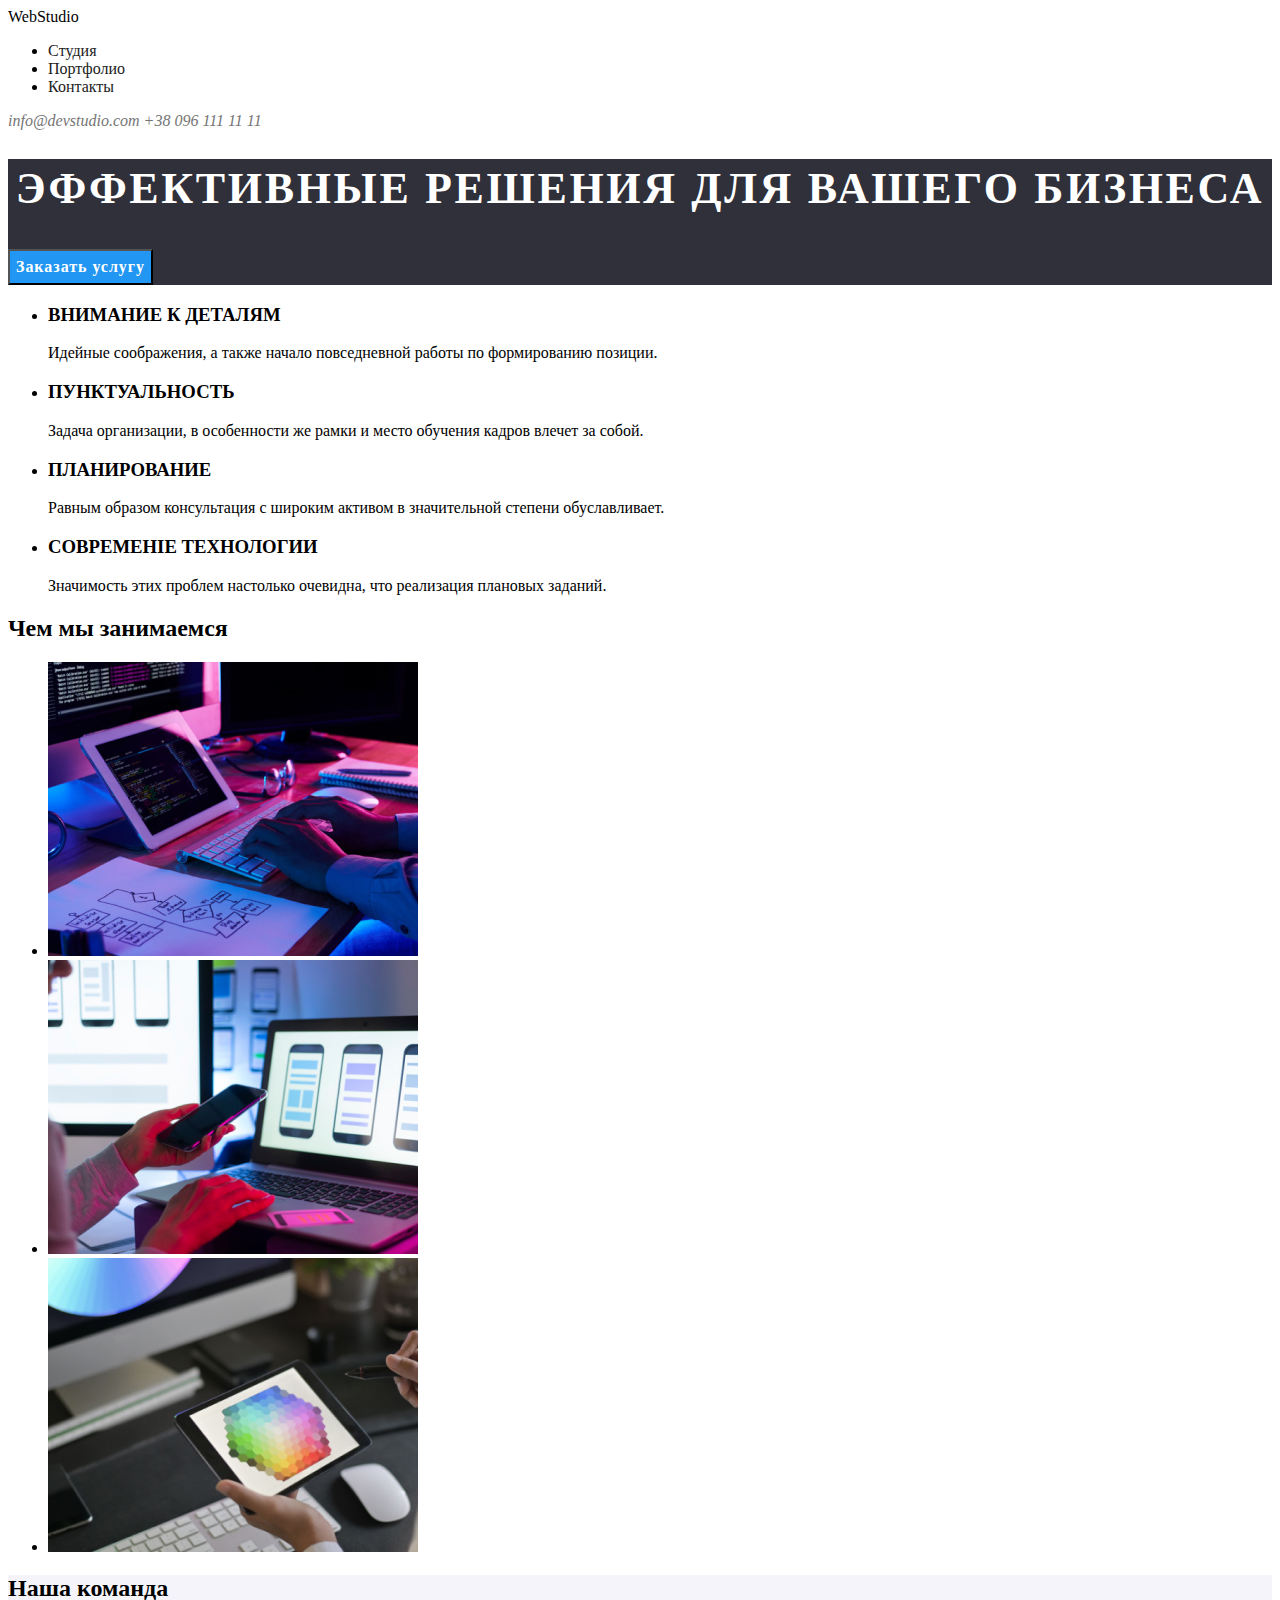
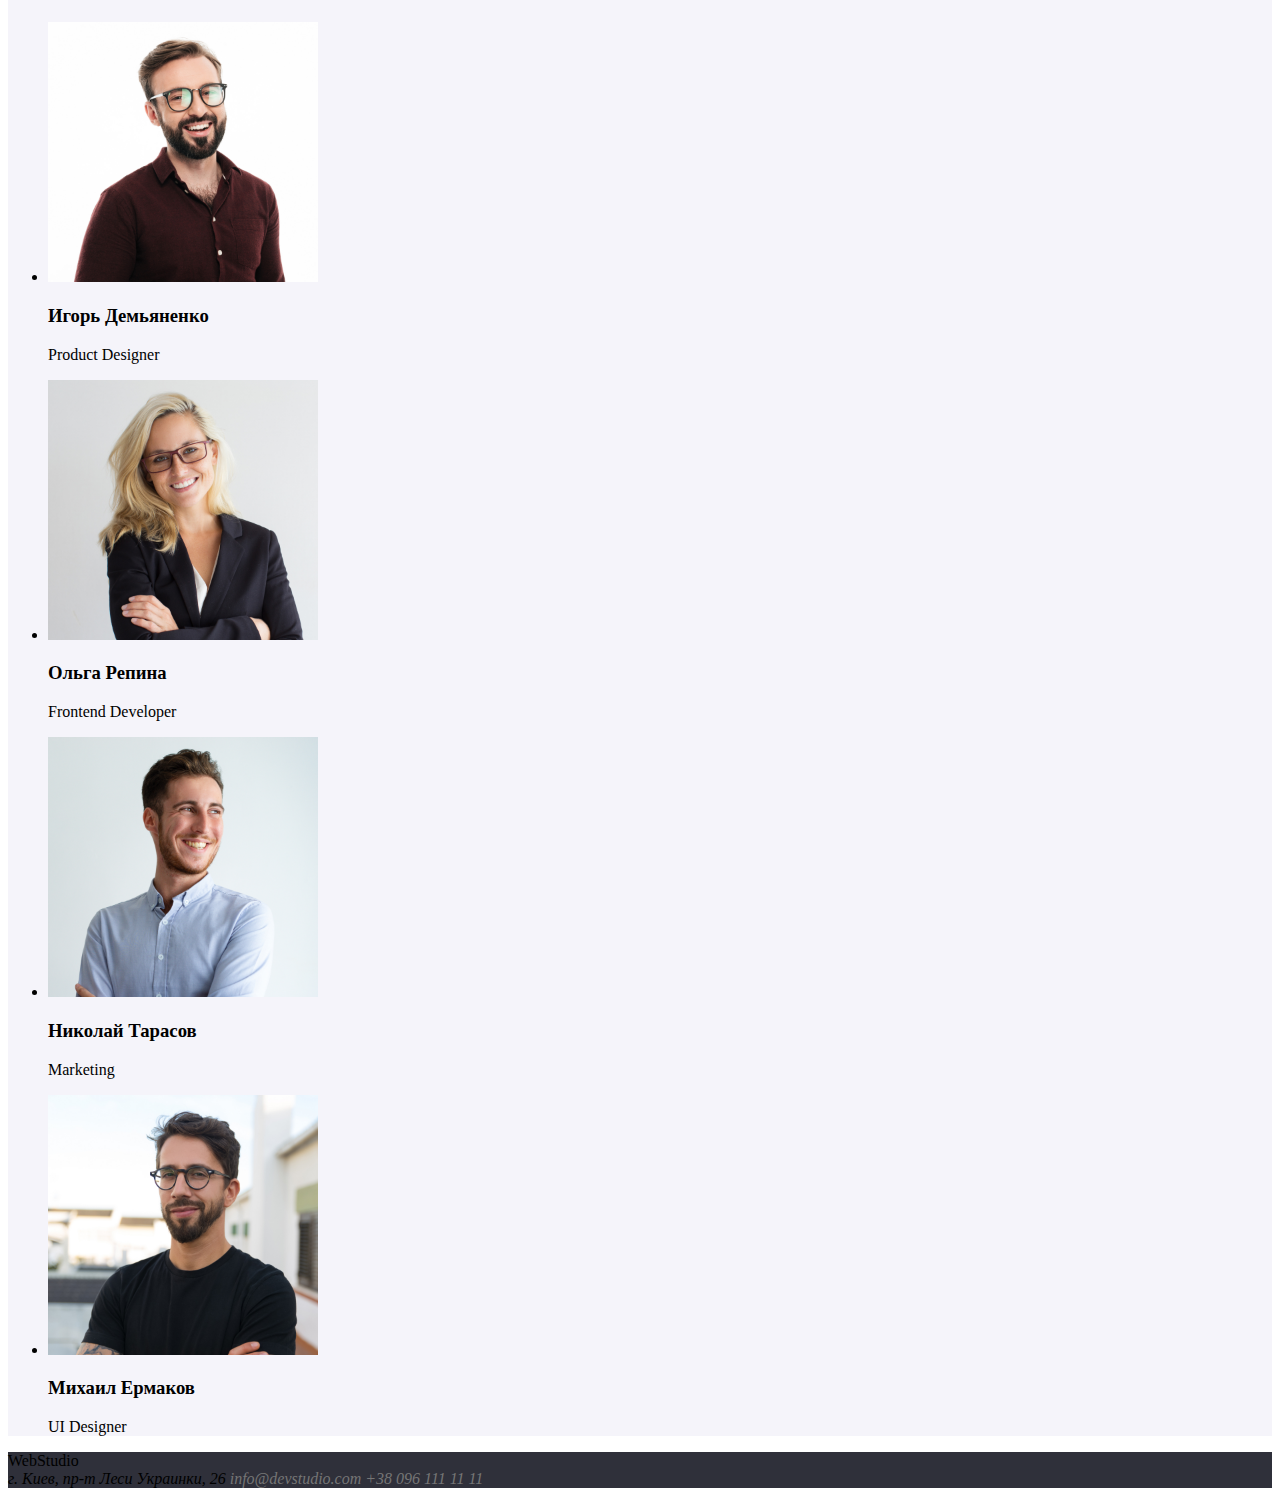
==== index.html @ ffe0d2a8 "colors" ====
<!DOCTYPE html>
<html lang="ru">
<head>
    <meta charset="UTF-8">
    <meta name="viewport" content="width=device-width, initial-scale=1.0">
    <title>homework-2</title>
    <link rel="stylesheet" href="./css/style.css">

</head>
<body>
    <header>
        <nav>
             <!-- Навигация на другие места страницы -->
            <a href="">WebStudio</a>
            
            <ul> 
              <li><a href="./index.html" class="links">Cтудия</a></li>
              <li><a href="./portfolio.html" class="links">Портфолио</a></li>
              <li><a href="" class="links">Контакты</a></li>
            </ul>
        </nav>
            <address>
                
<!-- Ссылка на адрес электронной почты  -->
                   <a href="mailto:info@devstudio.com" class="nav">info@devstudio.com </a>
<!-- Ссылка на телефонный номер -->
                    <a href="tel:+380961111111" class="nav">+38 096 111 11 11</a>
                  
              </address>
          
     </header>

    <main>
        <section class="hero">
             <h1 class="title">ЭФФЕКТИВНЫЕ РЕШЕНИЯ ДЛЯ ВАШЕГО БИЗНЕСА</h1>
             <button type="submit">Заказать услугу</button>
        </section> 

<!-- особенности фирмы-->
            <section>
                <ul>
                    <li> <h3>ВНИМАНИЕ К ДЕТАЛЯМ</h3>
                    <p>Идейные соображения, а также начало повседневной работы по формированию позиции.</p></li>
                    <li><h3>ПУНКТУАЛЬНОСТЬ</h3>
                    <p>Задача организации, в особенности же рамки и место обучения кадров влечет за собой.</p></li>
                    <li><h3>ПЛАНИРОВАНИЕ</h3>
                    <p>Равным образом консультация с широким активом в значительной степени обуславливает.</p></li>
                    <li><h3>СОВРЕМЕНІЕ ТЕХНОЛОГИИ</h3>
                    <p>Значимость этих проблем настолько очевидна, что реализация плановых заданий.</p></li>
                </ul>
            </section>

           <section>
               <h2>Чем мы занимаемся</h2>
               <ul>
                   <li><img src="./images/box1.jpg" alt="печатает на ноутбуке на столе" width="370"></li>
                   <li><img src="./images/box2.jpg" alt="держит в левой руке сматрфон и печатает правой рукой на ноутбуке" width="370"></li>
                   <li><img src="./images/box3.jpg" alt="выбирате цвет на планшете" width="370"></li>
               </ul>
           </section>

                  <section class="our-team">
                      <h2>Наша команда</h2>
                      <ul>
                        <li><img src="./images/img.jpg" alt="Игорь Демьяненко Product Designer" width="270"><h3>Игорь Демьяненко</h3><p>Product Designer</p></li>
                        <li><img src="./images/img(1).jpg" alt="Ольга Репина Frontend Developer" width="270"><h3>Ольга Репина</h3><p>Frontend Developer</p></li>
                        <li><img src="./images/img(2).jpg" alt="Николай Тарасов Marketing" width="270"><h3>Николай Тарасов</h3><p>Marketing</p></li>
                        <li><img src="./images/img(3).jpg" alt="Михаил Ермаков UI Designer" width="270"><h3>Михаил Ермаков</h3><p>UI Designer</p></li>                
                      </ul>
                  </section>
        

    </main>
    <footer>
        <a href="">WebStudio</a>

        <address>
                      г. Киев, пр-т Леси Украинки, 26           
           <a href="mailto:info@devstudio.com" class="nav">info@devstudio.com</a> 
           <a href="tel:+380961111111" class="nav">+38 096 111 11 11</a>
        </address>
    </footer>

    
</body>
</html>
---- css/style.css ----
body {
    font-family: Roboto;
}
.our-team { 
    background: #F5F4FA;
}

.links {
    color: #212121;
 }

.links:hover ,
.links:focus {
    color: #2196F3; }

.nav {
    color: #757575; }

.nav:hover ,
.nav:focus {
    color: #2196F3;
}
.nav:active {
color: tomato;
}

.hero {
    background: #2F303A;
    }
.title {
    color: #FFFFFF;
    font-family: Roboto;
    font-size: 44px;
    font-style: normal;
    font-weight: 900;
    line-height: 60px;
    letter-spacing: 0.06em;
    text-align: center;
}

button {
font-family: Roboto;
background: #2196F3;
color: #FFFFFF;
font-family: Roboto;
font-size: 16px;
font-style: normal;
font-weight: 700;
line-height: 30px;
letter-spacing: 0.06em;
text-align: center;
}

a {     
text-decoration: none;
color: inherit;
  }     

  footer {
    background: #2F303A;

  }
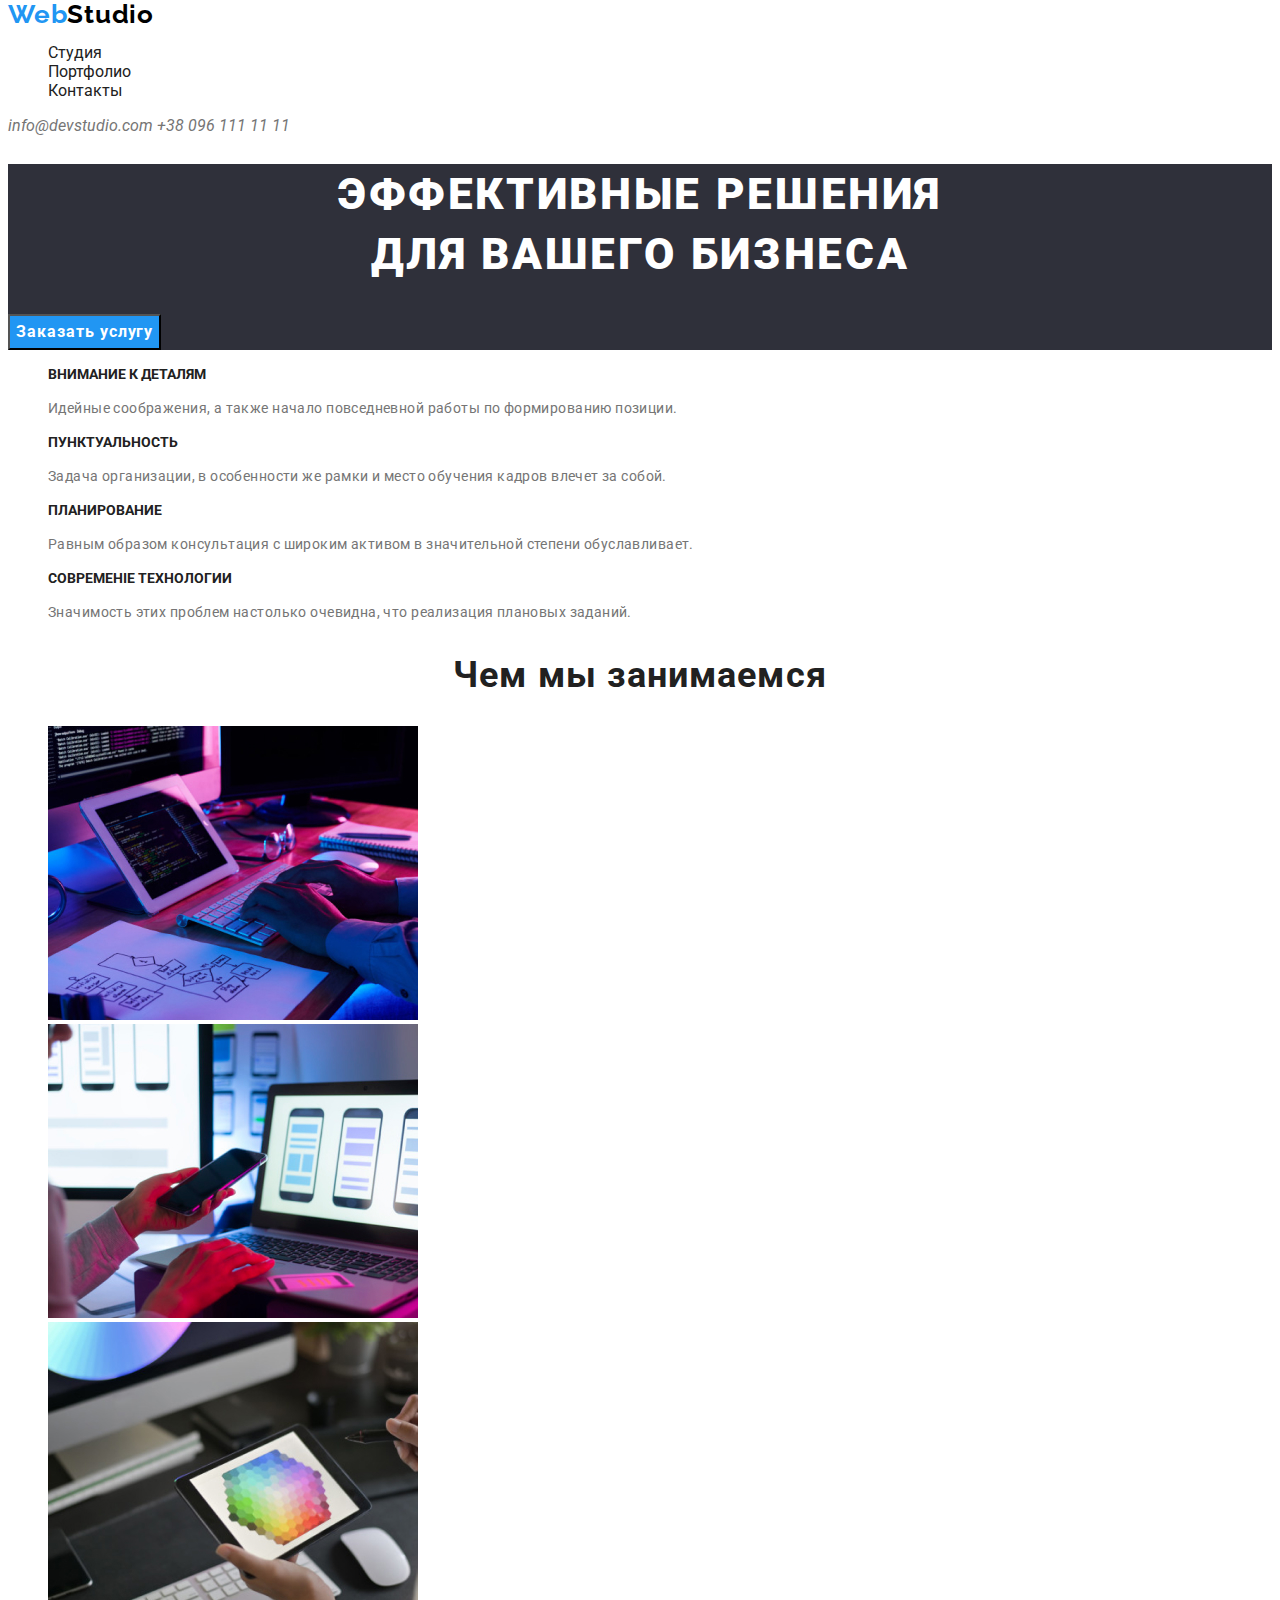
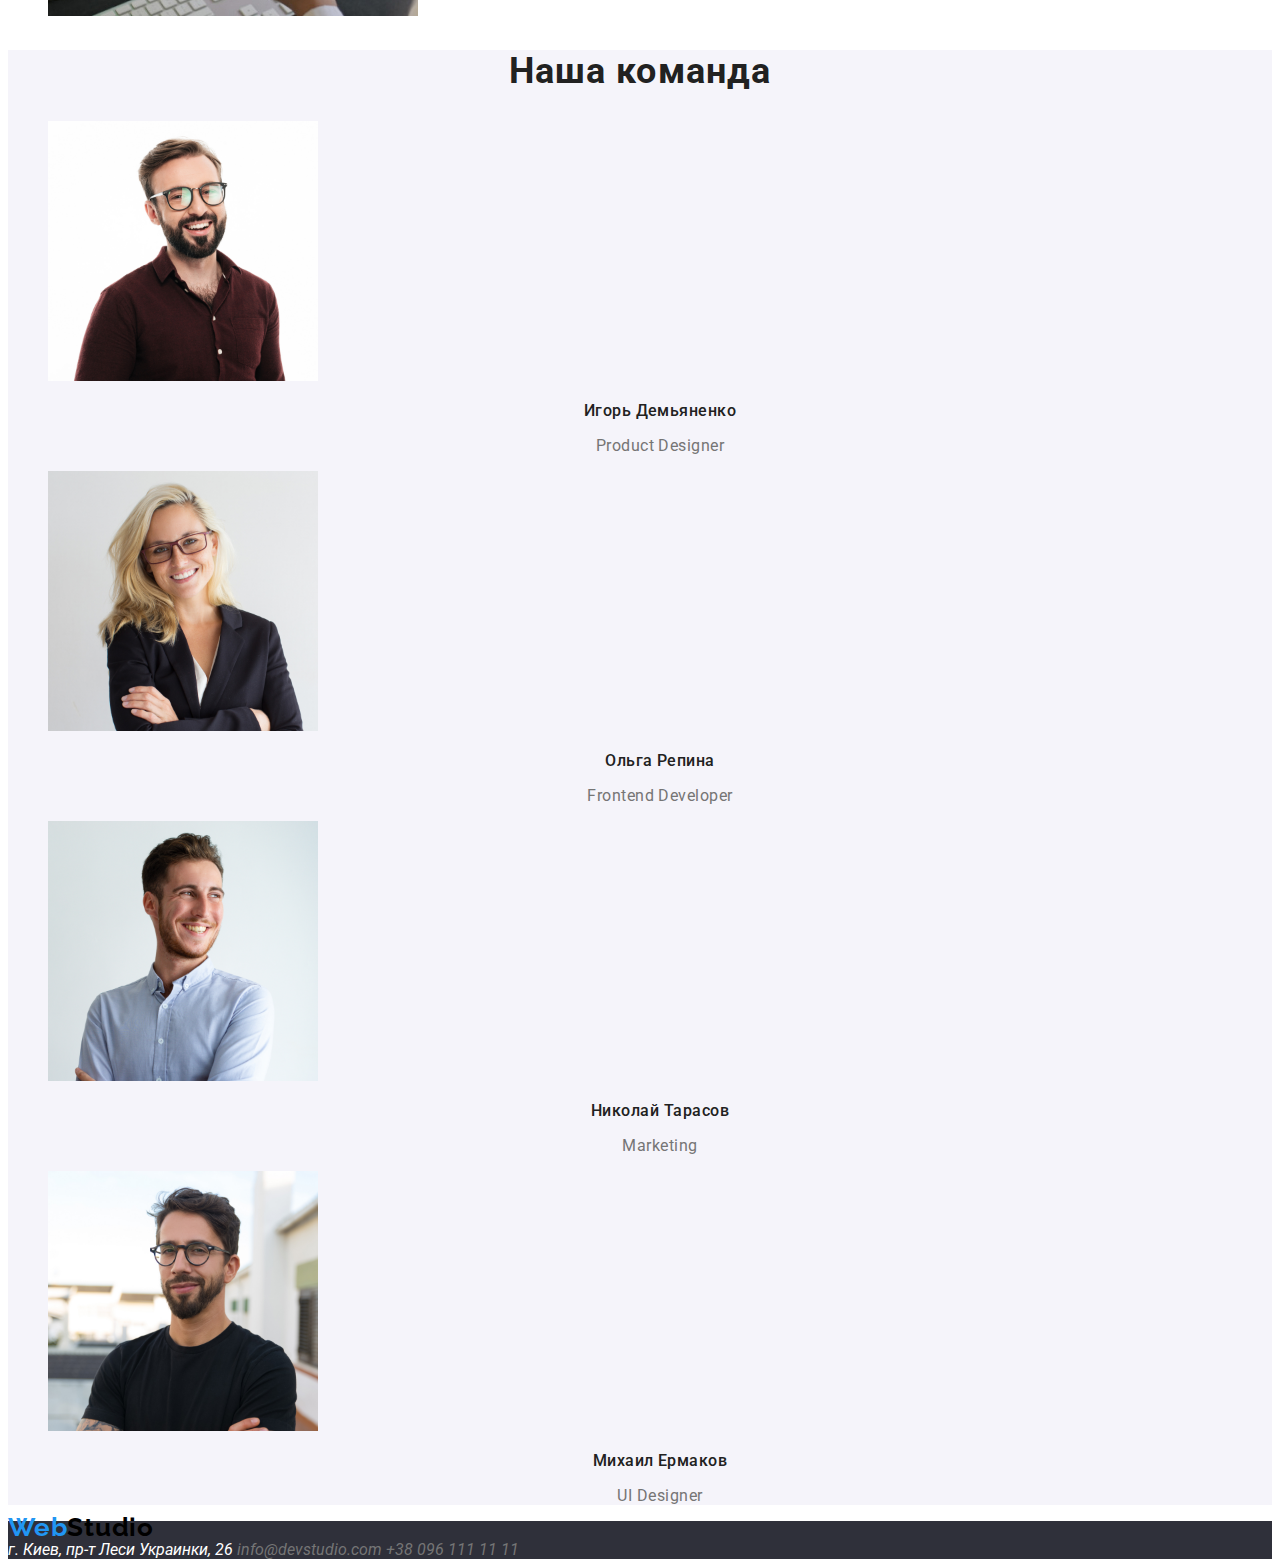
==== commit 45f2eb2a: "color text" ====
--- a/index.html
+++ b/index.html
@@ -5,13 +5,19 @@
     <meta name="viewport" content="width=device-width, initial-scale=1.0">
     <title>homework-2</title>
     <link rel="stylesheet" href="./css/style.css">
+    <link rel="preconnect" href="https://fonts.gstatic.com">
+    <link href="https://fonts.googleapis.com/css2?family=Roboto:wght@700&display=swap" rel="stylesheet">
+    <link rel="preconnect" href="https://fonts.gstatic.com">
+    <link href="https://fonts.googleapis.com/css2?family=Roboto:wght@500;700&display=swap" rel="stylesheet">
+    <link rel="preconnect" href="https://fonts.gstatic.com">
+    <link href="https://fonts.googleapis.com/css2?family=Raleway:wght@700&display=swap" rel="stylesheet">
+</head>
 
-</head>
 <body>
     <header>
         <nav>
              <!-- Навигация на другие места страницы -->
-            <a href="">WebStudio</a>
+            <a href="" class="logo">Web<span>Studio</span></a>
             
             <ul> 
               <li><a href="./index.html" class="links">Cтудия</a></li>
@@ -32,21 +38,21 @@
 
     <main>
         <section class="hero">
-             <h1 class="title">ЭФФЕКТИВНЫЕ РЕШЕНИЯ ДЛЯ ВАШЕГО БИЗНЕСА</h1>
+             <h1 class="hero-title">ЭФФЕКТИВНЫЕ РЕШЕНИЯ<br>ДЛЯ ВАШЕГО БИЗНЕСА</h1>
              <button type="submit">Заказать услугу</button>
         </section> 
 
 <!-- особенности фирмы-->
             <section>
                 <ul>
-                    <li> <h3>ВНИМАНИЕ К ДЕТАЛЯМ</h3>
-                    <p>Идейные соображения, а также начало повседневной работы по формированию позиции.</p></li>
-                    <li><h3>ПУНКТУАЛЬНОСТЬ</h3>
-                    <p>Задача организации, в особенности же рамки и место обучения кадров влечет за собой.</p></li>
-                    <li><h3>ПЛАНИРОВАНИЕ</h3>
-                    <p>Равным образом консультация с широким активом в значительной степени обуславливает.</p></li>
-                    <li><h3>СОВРЕМЕНІЕ ТЕХНОЛОГИИ</h3>
-                    <p>Значимость этих проблем настолько очевидна, что реализация плановых заданий.</p></li>
+                    <li> <h3 class="specifity">ВНИМАНИЕ К ДЕТАЛЯМ</h3>
+                    <p class="specifity-firm">Идейные соображения, а также начало повседневной работы по формированию позиции.</p></li>
+                    <li><h3 class="specifity">ПУНКТУАЛЬНОСТЬ</h3>
+                    <p class="specifity-firm">Задача организации, в особенности же рамки и место обучения кадров влечет за собой.</p></li>
+                    <li><h3 class="specifity">ПЛАНИРОВАНИЕ</h3>
+                    <p class="specifity-firm">Равным образом консультация с широким активом в значительной степени обуславливает.</p></li>
+                    <li><h3 class="specifity">СОВРЕМЕНІЕ ТЕХНОЛОГИИ</h3>
+                    <p class="specifity-firm">Значимость этих проблем настолько очевидна, что реализация плановых заданий.</p></li>
                 </ul>
             </section>
 
@@ -62,20 +68,20 @@
                   <section class="our-team">
                       <h2>Наша команда</h2>
                       <ul>
-                        <li><img src="./images/img.jpg" alt="Игорь Демьяненко Product Designer" width="270"><h3>Игорь Демьяненко</h3><p>Product Designer</p></li>
-                        <li><img src="./images/img(1).jpg" alt="Ольга Репина Frontend Developer" width="270"><h3>Ольга Репина</h3><p>Frontend Developer</p></li>
-                        <li><img src="./images/img(2).jpg" alt="Николай Тарасов Marketing" width="270"><h3>Николай Тарасов</h3><p>Marketing</p></li>
-                        <li><img src="./images/img(3).jpg" alt="Михаил Ермаков UI Designer" width="270"><h3>Михаил Ермаков</h3><p>UI Designer</p></li>                
+                        <li><img src="./images/img.jpg" alt="Игорь Демьяненко Product Designer" width="270"><h3 class="team">Игорь Демьяненко</h3><p class="position">Product Designer</p></li>
+                        <li><img src="./images/img(1).jpg" alt="Ольга Репина Frontend Developer" width="270"><h3 class="team">Ольга Репина</h3><p class="position">Frontend Developer</p></li>
+                        <li><img src="./images/img(2).jpg" alt="Николай Тарасов Marketing" width="270"><h3 class="team">Николай Тарасов</h3><p class="position">Marketing</p></li>
+                        <li><img src="./images/img(3).jpg" alt="Михаил Ермаков UI Designer" width="270"><h3 class="team">Михаил Ермаков</h3><p class="position">UI Designer</p></li>                
                       </ul>
                   </section>
         
 
     </main>
     <footer>
-        <a href="">WebStudio</a>
+        <a href="" class="logo">Web<span>Studio</span></a>
 
-        <address>
-                      г. Киев, пр-т Леси Украинки, 26           
+        <address class="map">
+           г. Киев, пр-т Леси Украинки, 26           
            <a href="mailto:info@devstudio.com" class="nav">info@devstudio.com</a> 
            <a href="tel:+380961111111" class="nav">+38 096 111 11 11</a>
         </address>
--- a/css/style.css
+++ b/css/style.css
@@ -1,5 +1,36 @@
+:root {
+    --primary-text-color: #757575;
+    --title-text-color: #212121;
+    --accent-color: #2196f3;
+    --accent-color-2: #ffffff;
+    --background-color: #2f303a;
+  }
+
 body {
-    font-family: Roboto;
+    font-family: 'Roboto', sans-serif;
+    color: #212121 
+}
+
+.logo { 
+font-family: 'Raleway', sans-serif;
+color: #2196F3;
+font-size: 26px;
+font-weight: bold;
+line-height: 1.19px;
+letter-spacing: 0.03em;
+text-align: left;}
+
+.logo span:hover ,
+.logo span:focus { 
+    color: #2196F3;
+ }
+
+.logo span {
+    color: #000000;
+    }
+
+ul {
+    list-style-type: none;
 }
 .our-team { 
     background: #F5F4FA;
@@ -23,40 +54,126 @@
 .nav:active {
 color: tomato;
 }
+.portfolio-nav {
+    color: #212121;
+    box-shadow: 0px 4px 4px 0px 0,0,0,0,25;
+    font-family:  Roboto, sans-serif;
+    font-size: 16px;
+    font-style: normal;
+    font-weight: 500;
+    line-height: 26px;
+    letter-spacing: 0.03em;
+    text-align: center;
+}
+
+.portfolio-nav:hover ,
+.portfolio-nav:focus {
+    background: #2196F3;
+    color: #FFFFFF;
+ }
 
 .hero {
     background: #2F303A;
     }
-.title {
+.hero-title {
     color: #FFFFFF;
-    font-family: Roboto;
+    font-family: Roboto, sans-serif;
     font-size: 44px;
     font-style: normal;
     font-weight: 900;
     line-height: 60px;
     letter-spacing: 0.06em;
-    text-align: center;
+    text-align: center; }
+
+button {
+        font-family: Roboto, sans-serif;
+        background: #2196F3;
+        color: #FFFFFF;
+        font-size: 16px;
+        font-style: normal;
+        font-weight: 700;
+        line-height: 30px;
+        letter-spacing: 0.06em;
+        text-align: center;
+        }
+ a {     
+    text-decoration: none;
+    color: inherit; }
+
+h2 {
+    font-family: Roboto, sans-serif;
+    font-style: bold;
+    font-size: 36px;
+    font-weight: 700;
+    line-height: 42px;
+    letter-spacing: 0.03em;
+    text-align: center;}
+
+.specifity {
+    color: #212121;
+    font-size: 14px;
+    font-style: bold;
+    font-family: Roboto, sans-serif;
+    font-weight: bold;
 }
 
-button {
-font-family: Roboto;
-background: #2196F3;
-color: #FFFFFF;
+p.specifity-firm {
+color: #757575;
+font-family: Roboto, sans-serif;
+font-size: 14px;
+font-style: normal;
+font-weight: 400;
+line-height: 24px;
+letter-spacing: 0.03em;
+text-align: left;
+}
+
+   .team  {
+       color: #212121;
+       font-family: Roboto, sans-serif;
+       font-size: 16px;
+       font-weight: 500;
+       line-height: 18.75x;
+       letter-spacing: 0.03em;
+       text-align: center;}
+
+     .position {
+        color: #757575;
+        font-family: Roboto, sans-serif;
+        font-size: 16px;
+        font-style: normal;
+        font-weight: 400;
+        line-height: 19px;
+        letter-spacing: 0.03em;
+        text-align: center;
+        
+}
+   
+ul > .product-name {
+    font-family: Roboto, sans-serif;
+    font-size: 18px;
+    font-style: normal;
+    font-weight: 700;
+    line-height: 36px;
+    letter-spacing: 0.06em;
+    text-align: left;
+    
+}
+
+.product {
+color: #757575;
 font-family: Roboto;
 font-size: 16px;
 font-style: normal;
-font-weight: 700;
+font-weight: 400;
 line-height: 30px;
-letter-spacing: 0.06em;
-text-align: center;
-}
+letter-spacing: 0.03em;
+text-align: left;}
 
-a {     
-text-decoration: none;
-color: inherit;
-  }     
+footer {
+   background: #2F303A;
+ }
 
-  footer {
-    background: #2F303A;
-
-  }+ .map {
+ color: rgba(255, 255, 255, 1);
+}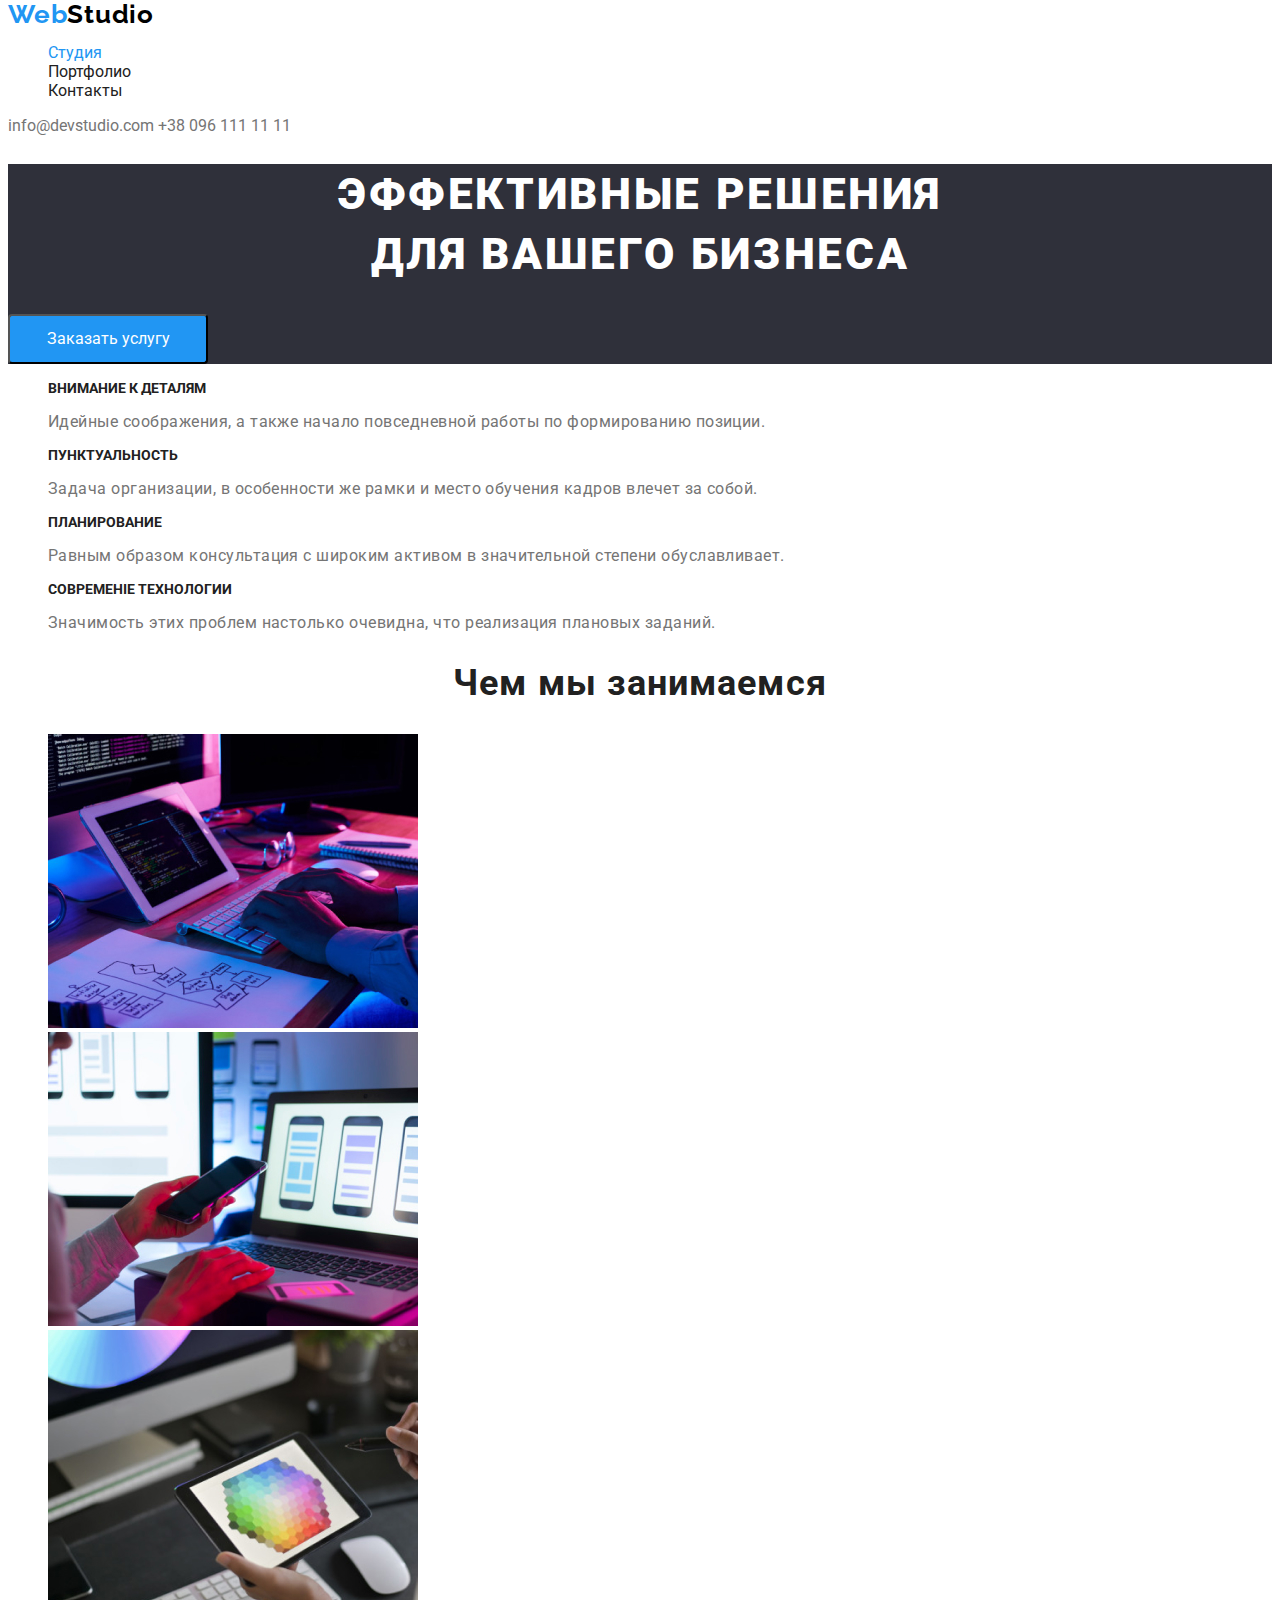
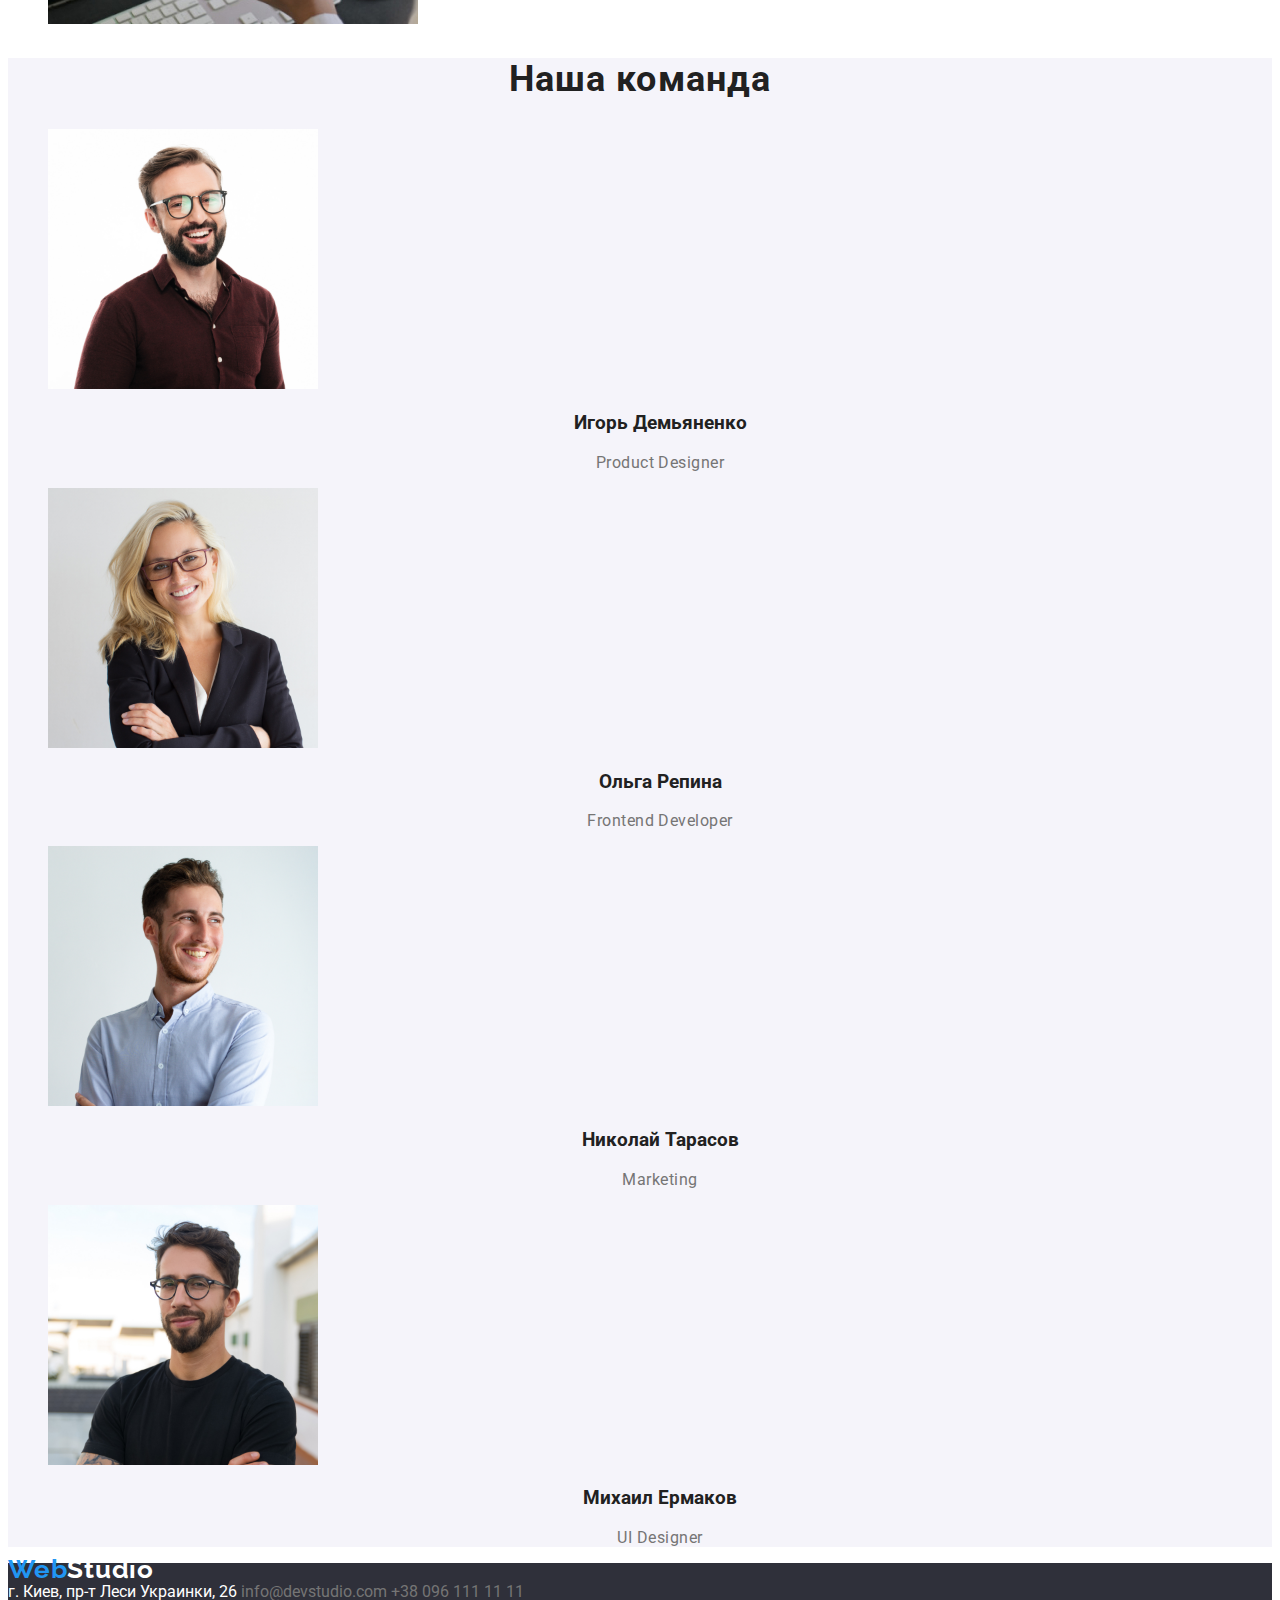
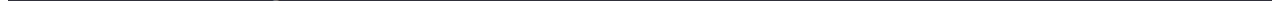
==== commit 724ecaf4: "styles new" ====
--- a/index.html
+++ b/index.html
@@ -8,8 +8,6 @@
     <link rel="preconnect" href="https://fonts.gstatic.com">
     <link href="https://fonts.googleapis.com/css2?family=Roboto:wght@700&display=swap" rel="stylesheet">
     <link rel="preconnect" href="https://fonts.gstatic.com">
-    <link href="https://fonts.googleapis.com/css2?family=Roboto:wght@500;700&display=swap" rel="stylesheet">
-    <link rel="preconnect" href="https://fonts.gstatic.com">
     <link href="https://fonts.googleapis.com/css2?family=Raleway:wght@700&display=swap" rel="stylesheet">
 </head>
 
@@ -17,10 +15,10 @@
     <header>
         <nav>
              <!-- Навигация на другие места страницы -->
-            <a href="" class="logo">Web<span>Studio</span></a>
+            <a href="" class="logo">Web<span class="logo-studio">Studio</span></a>
             
             <ul> 
-              <li><a href="./index.html" class="links">Cтудия</a></li>
+              <li><a href="./index.html" class="links-current">Cтудия</a></li>
               <li><a href="./portfolio.html" class="links">Портфолио</a></li>
               <li><a href="" class="links">Контакты</a></li>
             </ul>
@@ -78,7 +76,7 @@
 
     </main>
     <footer>
-        <a href="" class="logo">Web<span>Studio</span></a>
+        <a href="" class="logo">Web<span class="logo-footer">Studio</span></a>
 
         <address class="map">
            г. Киев, пр-т Леси Украинки, 26           
--- a/css/style.css
+++ b/css/style.css
@@ -3,29 +3,22 @@
     --title-text-color: #212121;
     --accent-color: #2196f3;
     --accent-color-2: #ffffff;
-    --background-color: #2f303a;
-  }
+    --background-color: #2F303A;  }
 
 body {
     font-family: 'Roboto', sans-serif;
-    color: #212121 
-}
+    color: var(--title-text-color); }
 
 .logo { 
 font-family: 'Raleway', sans-serif;
-color: #2196F3;
+color:var(--accent-color);
 font-size: 26px;
-font-weight: bold;
+font-weight: 700;
 line-height: 1.19px;
 letter-spacing: 0.03em;
 text-align: left;}
 
-.logo span:hover ,
-.logo span:focus { 
-    color: #2196F3;
- }
-
-.logo span {
+.logo-studio {
     color: #000000;
     }
 
@@ -37,46 +30,46 @@
 }
 
 .links {
-    color: #212121;
+    color: var(--title-text-color);
+    text-transform: capitalize;
  }
 
 .links:hover ,
-.links:focus {
-    color: #2196F3; }
+.links:focus ,
+.links-current {
+    color:var(--accent-color); }
 
 .nav {
-    color: #757575; }
+    color:var(--primary-text-color);
+    font-style: normal;
+}
 
 .nav:hover ,
 .nav:focus {
-    color: #2196F3;
-}
+    color:var(--accent-color);}
+
 .nav:active {
-color: tomato;
-}
+color: tomato;}
+
 .portfolio-nav {
-    color: #212121;
-    box-shadow: 0px 4px 4px 0px 0,0,0,0,25;
-    font-family:  Roboto, sans-serif;
+    color: var(--title-text-color);
+    background: #F5F4FA;
+    font-family: inherit;
     font-size: 16px;
-    font-style: normal;
-    font-weight: 500;
-    line-height: 26px;
-    letter-spacing: 0.03em;
     text-align: center;
-}
+    border: 1px solid #EEEEEE
+    }
 
 .portfolio-nav:hover ,
 .portfolio-nav:focus {
-    background: #2196F3;
-    color: #FFFFFF;
- }
+    background: var(--accent-color);
+    color: var(--accent-color-2);}
 
 .hero {
-    background: #2F303A;
-    }
+    background: var(--background-color); }
+
 .hero-title {
-    color: #FFFFFF;
+    color: var(--accent-color-2);
     font-family: Roboto, sans-serif;
     font-size: 44px;
     font-style: normal;
@@ -87,93 +80,68 @@
 
 button {
         font-family: Roboto, sans-serif;
-        background: #2196F3;
-        color: #FFFFFF;
+        background: var(--accent-color);
+        color: var(--accent-color-2);
         font-size: 16px;
-        font-style: normal;
-        font-weight: 700;
-        line-height: 30px;
-        letter-spacing: 0.06em;
+        font-family: inherit;
         text-align: center;
-        }
+        height: 50px;
+        width: 200px;
+        left: 700px;
+        top: 430px;
+        border-radius: 4px; }
+
  a {     
     text-decoration: none;
     color: inherit; }
 
 h2 {
-    font-family: Roboto, sans-serif;
+    
     font-style: bold;
     font-size: 36px;
     font-weight: 700;
     line-height: 42px;
     letter-spacing: 0.03em;
     text-align: center;}
-
+    
 .specifity {
-    color: #212121;
+    color: var(--title-text-color);
     font-size: 14px;
-    font-style: bold;
-    font-family: Roboto, sans-serif;
-    font-weight: bold;
+    font-style: 700;
+    
+    font-weight: 700;
 }
-
 p.specifity-firm {
-color: #757575;
-font-family: Roboto, sans-serif;
-font-size: 14px;
-font-style: normal;
-font-weight: 400;
-line-height: 24px;
+color:var(--primary-text-color);
 letter-spacing: 0.03em;
 text-align: left;
 }
 
    .team  {
-       color: #212121;
-       font-family: Roboto, sans-serif;
-       font-size: 16px;
-       font-weight: 500;
-       line-height: 18.75x;
-       letter-spacing: 0.03em;
+       color:var(--title-text-color);     
        text-align: center;}
 
      .position {
-        color: #757575;
-        font-family: Roboto, sans-serif;
-        font-size: 16px;
-        font-style: normal;
-        font-weight: 400;
-        line-height: 19px;
+        color:var(--primary-text-color);
         letter-spacing: 0.03em;
         text-align: center;
-        
-}
+     }
    
 ul > .product-name {
-    font-family: Roboto, sans-serif;
-    font-size: 18px;
-    font-style: normal;
-    font-weight: 700;
-    line-height: 36px;
-    letter-spacing: 0.06em;
     text-align: left;
-    
-}
+    }
 
 .product {
-color: #757575;
-font-family: Roboto;
-font-size: 16px;
-font-style: normal;
-font-weight: 400;
-line-height: 30px;
-letter-spacing: 0.03em;
+color:var(--primary-text-color);
 text-align: left;}
 
 footer {
-   background: #2F303A;
+   background:var(--background-color);
  }
-
+ .logo-footer {
+    color: var(--accent-color-2);
+ }
  .map {
- color: rgba(255, 255, 255, 1);
+ color: var(--accent-color-2);
+ font-style: normal;
 }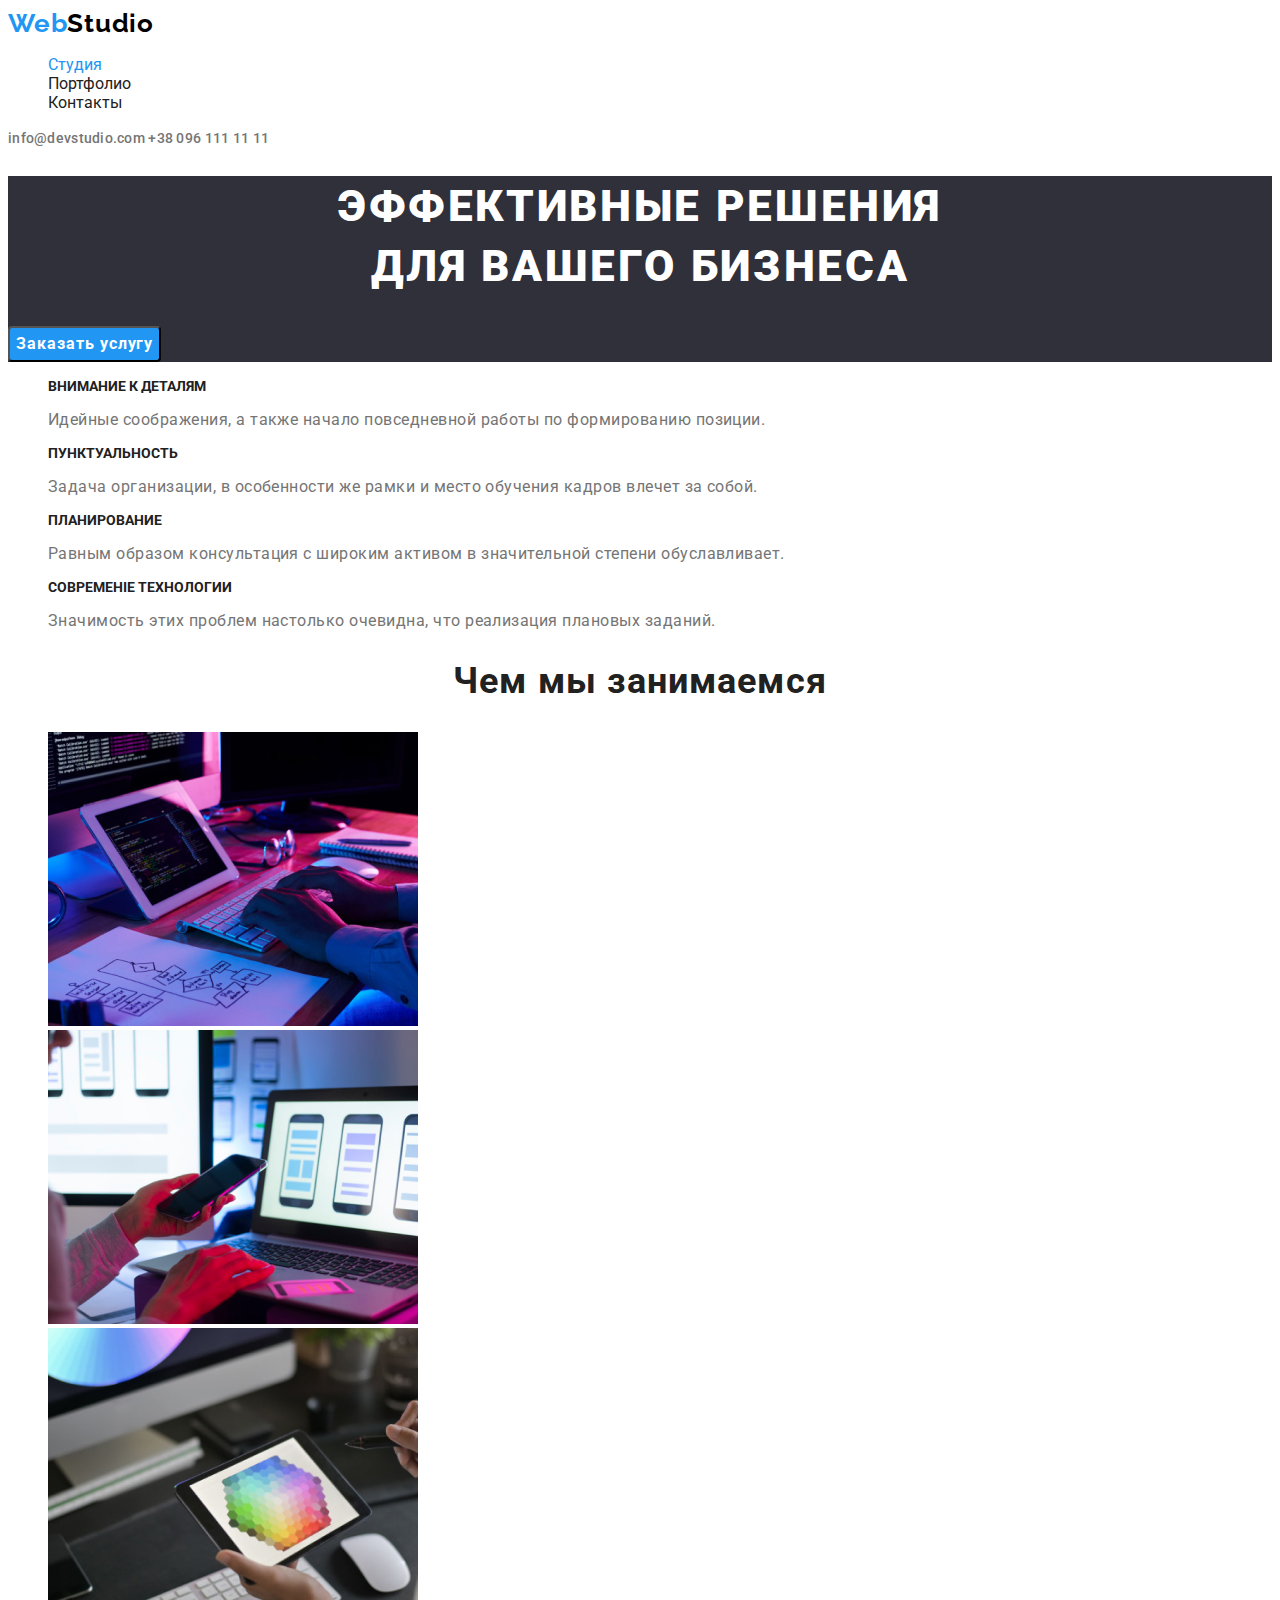
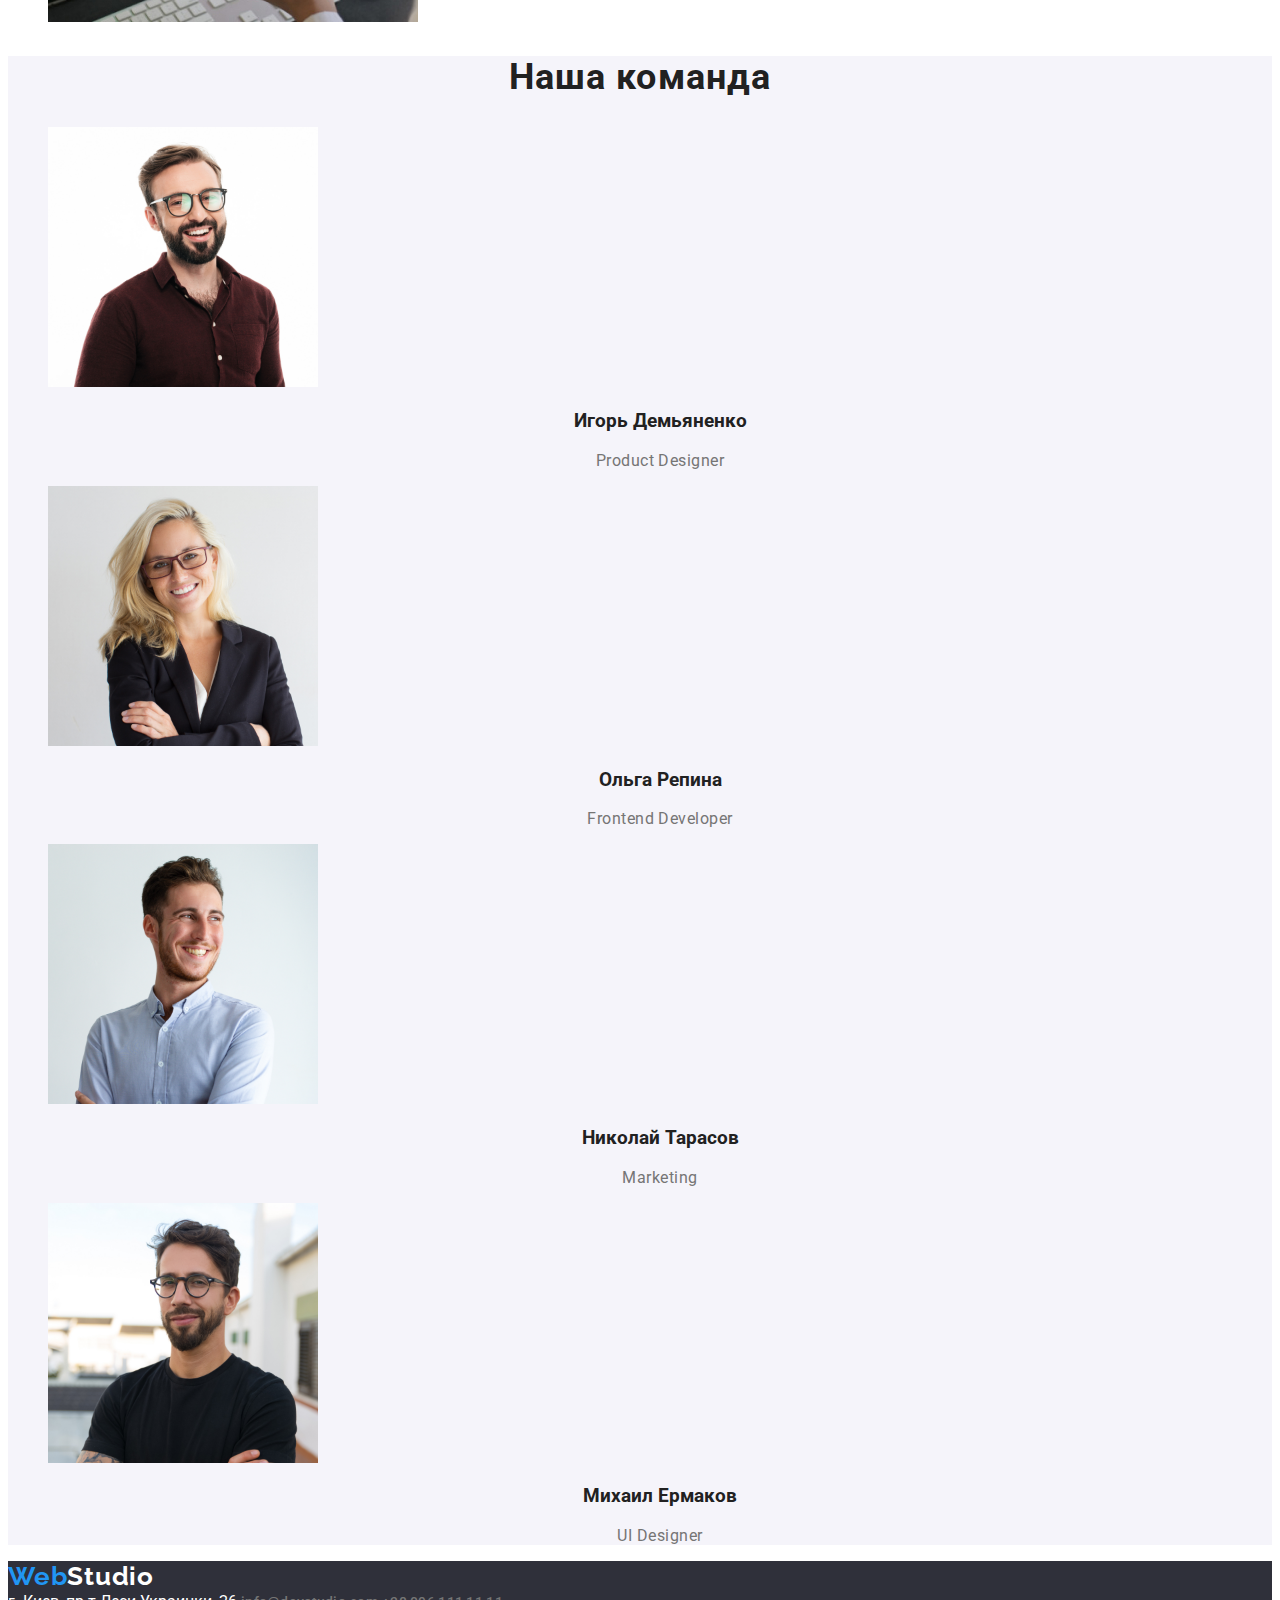
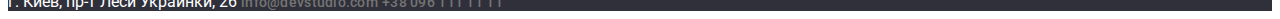
==== commit 9adbd576: "text" ====
--- a/index.html
+++ b/index.html
@@ -5,10 +5,7 @@
     <meta name="viewport" content="width=device-width, initial-scale=1.0">
     <title>homework-2</title>
     <link rel="stylesheet" href="./css/style.css">
-    <link rel="preconnect" href="https://fonts.gstatic.com">
-    <link href="https://fonts.googleapis.com/css2?family=Roboto:wght@700&display=swap" rel="stylesheet">
-    <link rel="preconnect" href="https://fonts.gstatic.com">
-    <link href="https://fonts.googleapis.com/css2?family=Raleway:wght@700&display=swap" rel="stylesheet">
+    <link href="https://fonts.googleapis.com/css2?family=Raleway:wght@700&family=Roboto:wght@400;500;700;900&display=swap" rel="stylesheet"> 
 </head>
 
 <body>
--- a/css/style.css
+++ b/css/style.css
@@ -3,18 +3,19 @@
     --title-text-color: #212121;
     --accent-color: #2196f3;
     --accent-color-2: #ffffff;
-    --background-color: #2F303A;  }
+    --background-color: #2F303A;
+    --background-color-2: #F5F4FA;  }
 
 body {
     font-family: 'Roboto', sans-serif;
     color: var(--title-text-color); }
 
 .logo { 
-font-family: 'Raleway', sans-serif;
+font-family: 'Raleway';
 color:var(--accent-color);
 font-size: 26px;
 font-weight: 700;
-line-height: 1.19px;
+line-height: 1.19;
 letter-spacing: 0.03em;
 text-align: left;}
 
@@ -26,13 +27,17 @@
     list-style-type: none;
 }
 .our-team { 
-    background: #F5F4FA;
+    background: var(--background-color-2);
 }
 
-.links {
+.links .links-current {
     color: var(--title-text-color);
     text-transform: capitalize;
- }
+    font-size: 14px;
+    font-weight: 500;
+    line-height: 16px;
+    letter-spacing: 0.02em;
+     }
 
 .links:hover ,
 .links:focus ,
@@ -42,6 +47,10 @@
 .nav {
     color:var(--primary-text-color);
     font-style: normal;
+    font-size: 14px;
+    font-weight: 500;
+    line-height: 16px;
+    letter-spacing: 0.02em;
 }
 
 .nav:hover ,
@@ -53,11 +62,12 @@
 
 .portfolio-nav {
     color: var(--title-text-color);
-    background: #F5F4FA;
+    background: var(--background-color-2);
     font-family: inherit;
+    font-weight: 500;
     font-size: 16px;
     text-align: center;
-    border: 1px solid #EEEEEE
+    border: 1px solid #EEEEEE;
     }
 
 .portfolio-nav:hover ,
@@ -66,30 +76,29 @@
     color: var(--accent-color-2);}
 
 .hero {
-    background: var(--background-color); }
+    background: var(--background-color);
+ }
 
 .hero-title {
     color: var(--accent-color-2);
-    font-family: Roboto, sans-serif;
     font-size: 44px;
-    font-style: normal;
     font-weight: 900;
     line-height: 60px;
     letter-spacing: 0.06em;
-    text-align: center; }
+    text-align: center;
+ }
 
 button {
-        font-family: Roboto, sans-serif;
+        font-family: inherit;
         background: var(--accent-color);
         color: var(--accent-color-2);
         font-size: 16px;
-        font-family: inherit;
         text-align: center;
-        height: 50px;
-        width: 200px;
-        left: 700px;
-        top: 430px;
-        border-radius: 4px; }
+       font-weight: 700;
+       line-height: 30px;
+       letter-spacing: 0.06em;
+        border-radius: 4px;       
+    }
 
  a {     
     text-decoration: none;
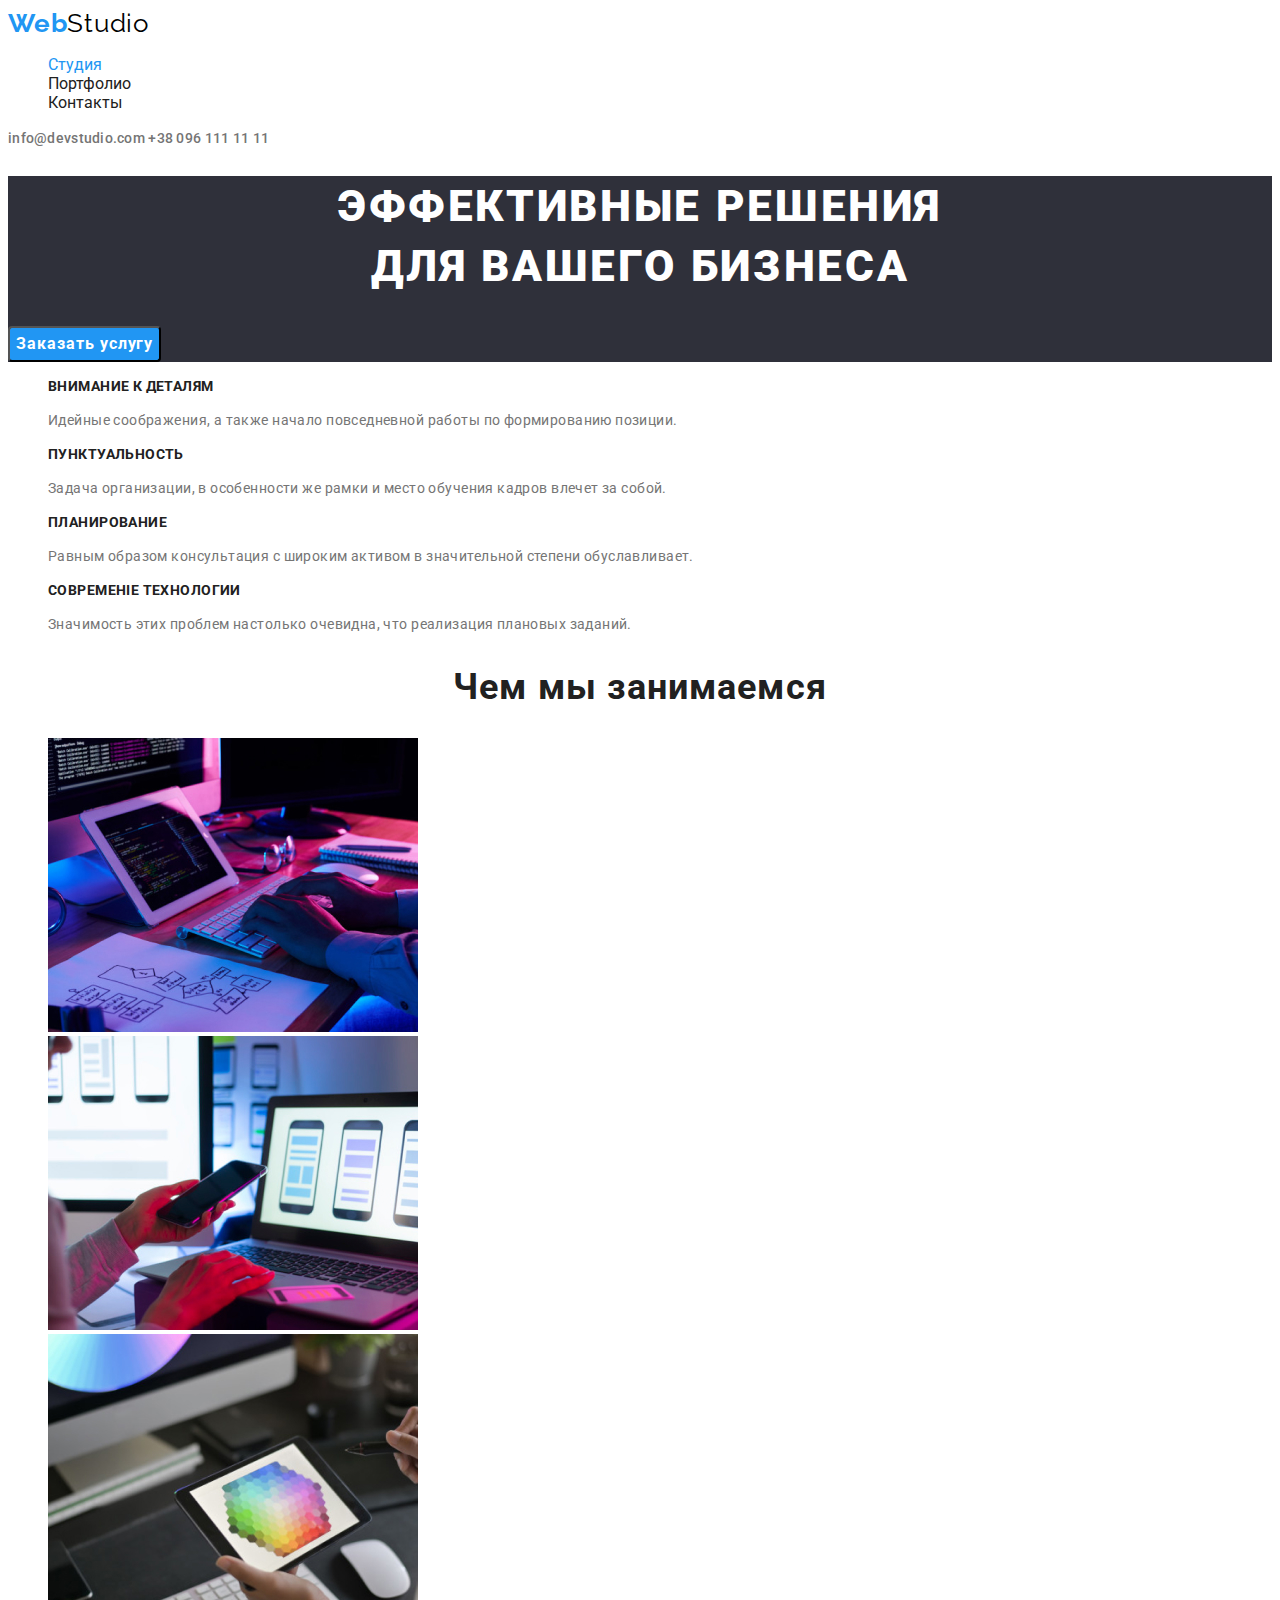
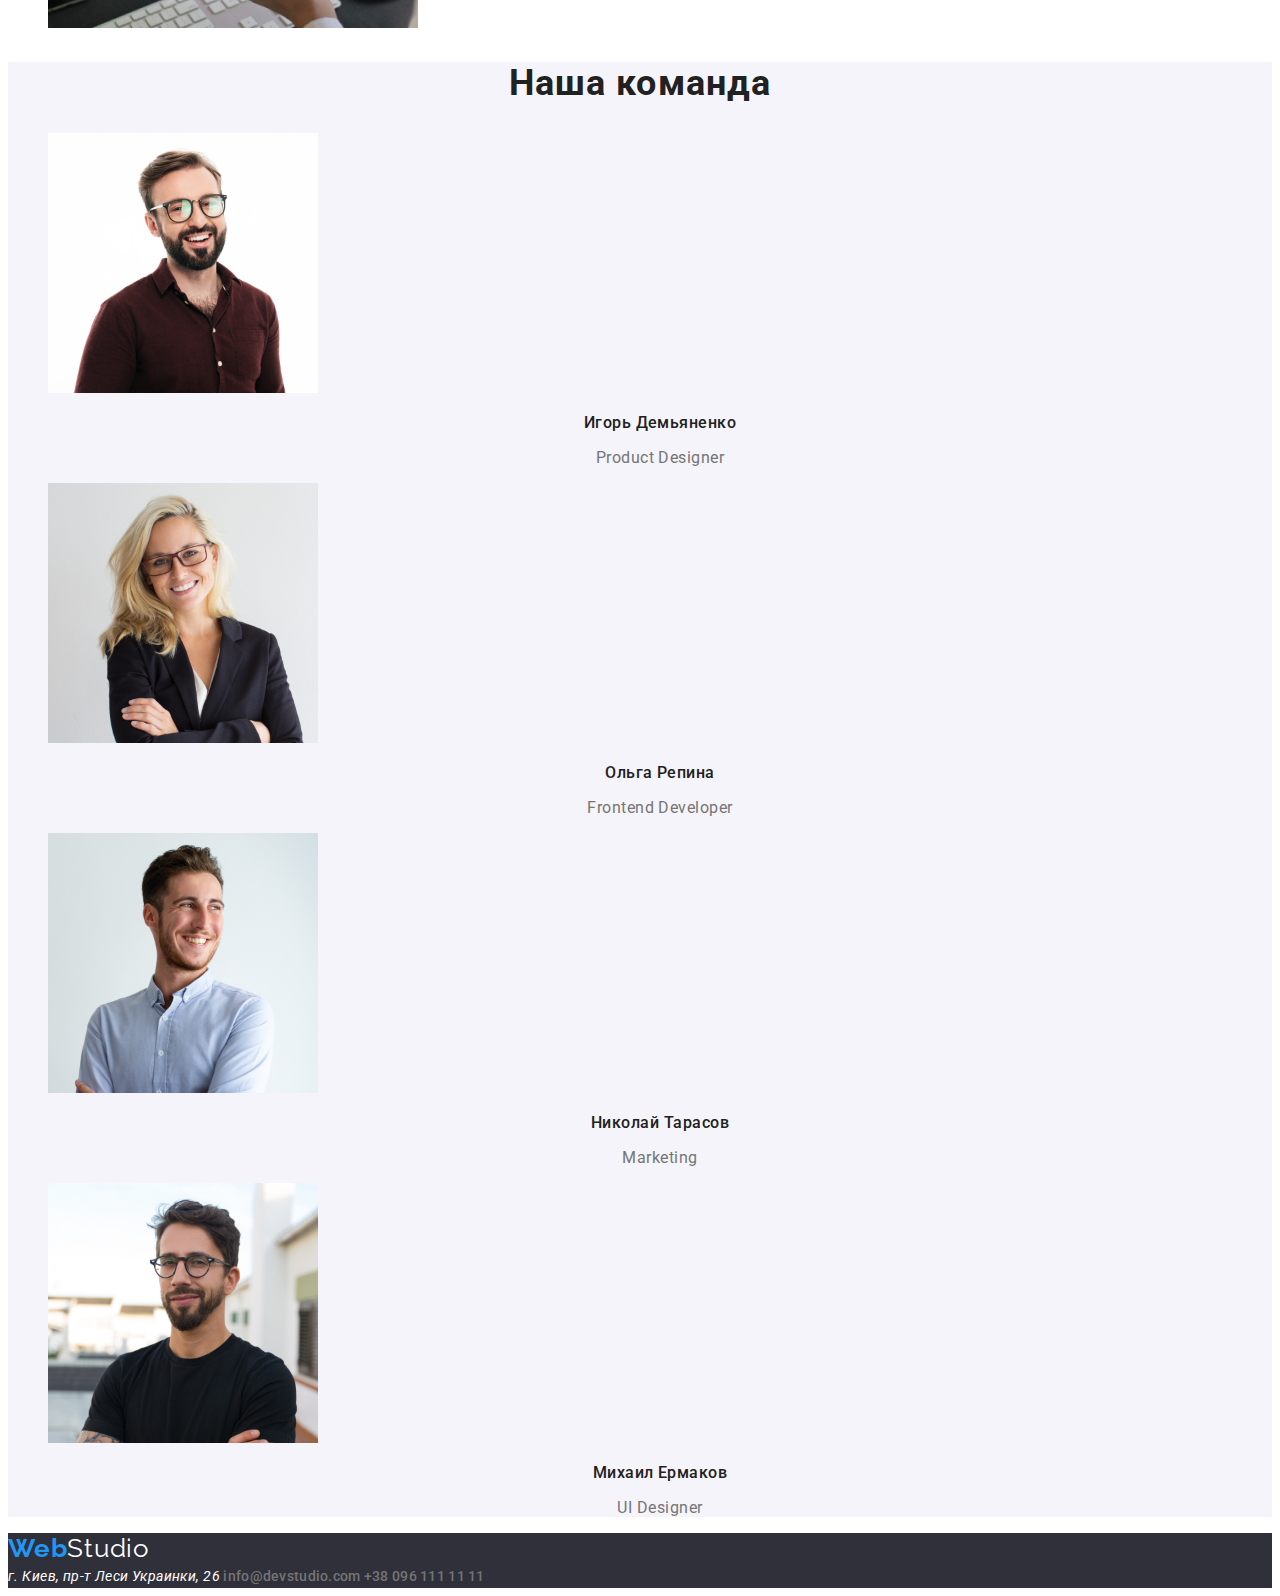
==== commit 1f131e01: "text" ====
--- a/index.html
+++ b/index.html
@@ -40,7 +40,7 @@
 <!-- особенности фирмы-->
             <section>
                 <ul>
-                    <li> <h3 class="specifity">ВНИМАНИЕ К ДЕТАЛЯМ</h3>
+                    <li> <h3 class="specifity">внимание к деталям</h3>
                     <p class="specifity-firm">Идейные соображения, а также начало повседневной работы по формированию позиции.</p></li>
                     <li><h3 class="specifity">ПУНКТУАЛЬНОСТЬ</h3>
                     <p class="specifity-firm">Задача организации, в особенности же рамки и место обучения кадров влечет за собой.</p></li>
--- a/css/style.css
+++ b/css/style.css
@@ -17,10 +17,14 @@
 font-weight: 700;
 line-height: 1.19;
 letter-spacing: 0.03em;
-text-align: left;}
+}
 
 .logo-studio {
     color: #000000;
+    font-size: 26px; 
+    font-weight: 400; 
+    line-height: 1.19;
+    letter-spacing: 0.03em;
     }
 
 ul {
@@ -66,9 +70,11 @@
     font-family: inherit;
     font-weight: 500;
     font-size: 16px;
+    line-height: 26px;
+    letter-spacing: 0.03em;
     text-align: center;
     border: 1px solid #EEEEEE;
-    }
+        }
 
 .portfolio-nav:hover ,
 .portfolio-nav:focus {
@@ -106,7 +112,6 @@
 
 h2 {
     
-    font-style: bold;
     font-size: 36px;
     font-weight: 700;
     line-height: 42px;
@@ -115,42 +120,73 @@
     
 .specifity {
     color: var(--title-text-color);
-    font-size: 14px;
-    font-style: 700;
-    
+    font-size: 14px;  
+    line-height: 16px;
     font-weight: 700;
+    letter-spacing: 0.03em;
+    text-transform: uppercase;
 }
 p.specifity-firm {
 color:var(--primary-text-color);
+font-size: 14px;
+font-weight: 400;
+line-height: 24px;
 letter-spacing: 0.03em;
 text-align: left;
 }
 
    .team  {
        color:var(--title-text-color);     
-       text-align: center;}
+       font-size: 16px;
+       font-weight: 500;
+       line-height: 19px;
+       letter-spacing: 0.03em;
+       text-align: center;
+    }
 
      .position {
         color:var(--primary-text-color);
+        font-size: 16px;
+        font-weight: 400;
+        line-height: 19px;
         letter-spacing: 0.03em;
         text-align: center;
      }
    
 ul > .product-name {
+    font-size: 18px;
+    font-weight: 700;
+    line-height: 36px;
+    letter-spacing: 0.06em;
     text-align: left;
     }
 
 .product {
 color:var(--primary-text-color);
-text-align: left;}
+font-size: 16px;
+font-weight: 400;
+line-height: 30px;
+letter-spacing: 0.03em;
+text-align: left;
+}
 
 footer {
    background:var(--background-color);
  }
  .logo-footer {
     color: var(--accent-color-2);
+    font-family: 'Raleway';
+    font-size: 26px; 
+    font-weight: 400; 
+    line-height: 1.19;
+    letter-spacing: 0.03em;
  }
+
  .map {
  color: var(--accent-color-2);
- font-style: normal;
+font-size: 14px;
+font-weight: 400;
+line-height: 24px;
+letter-spacing: 0.03em;
+text-align: left;
 }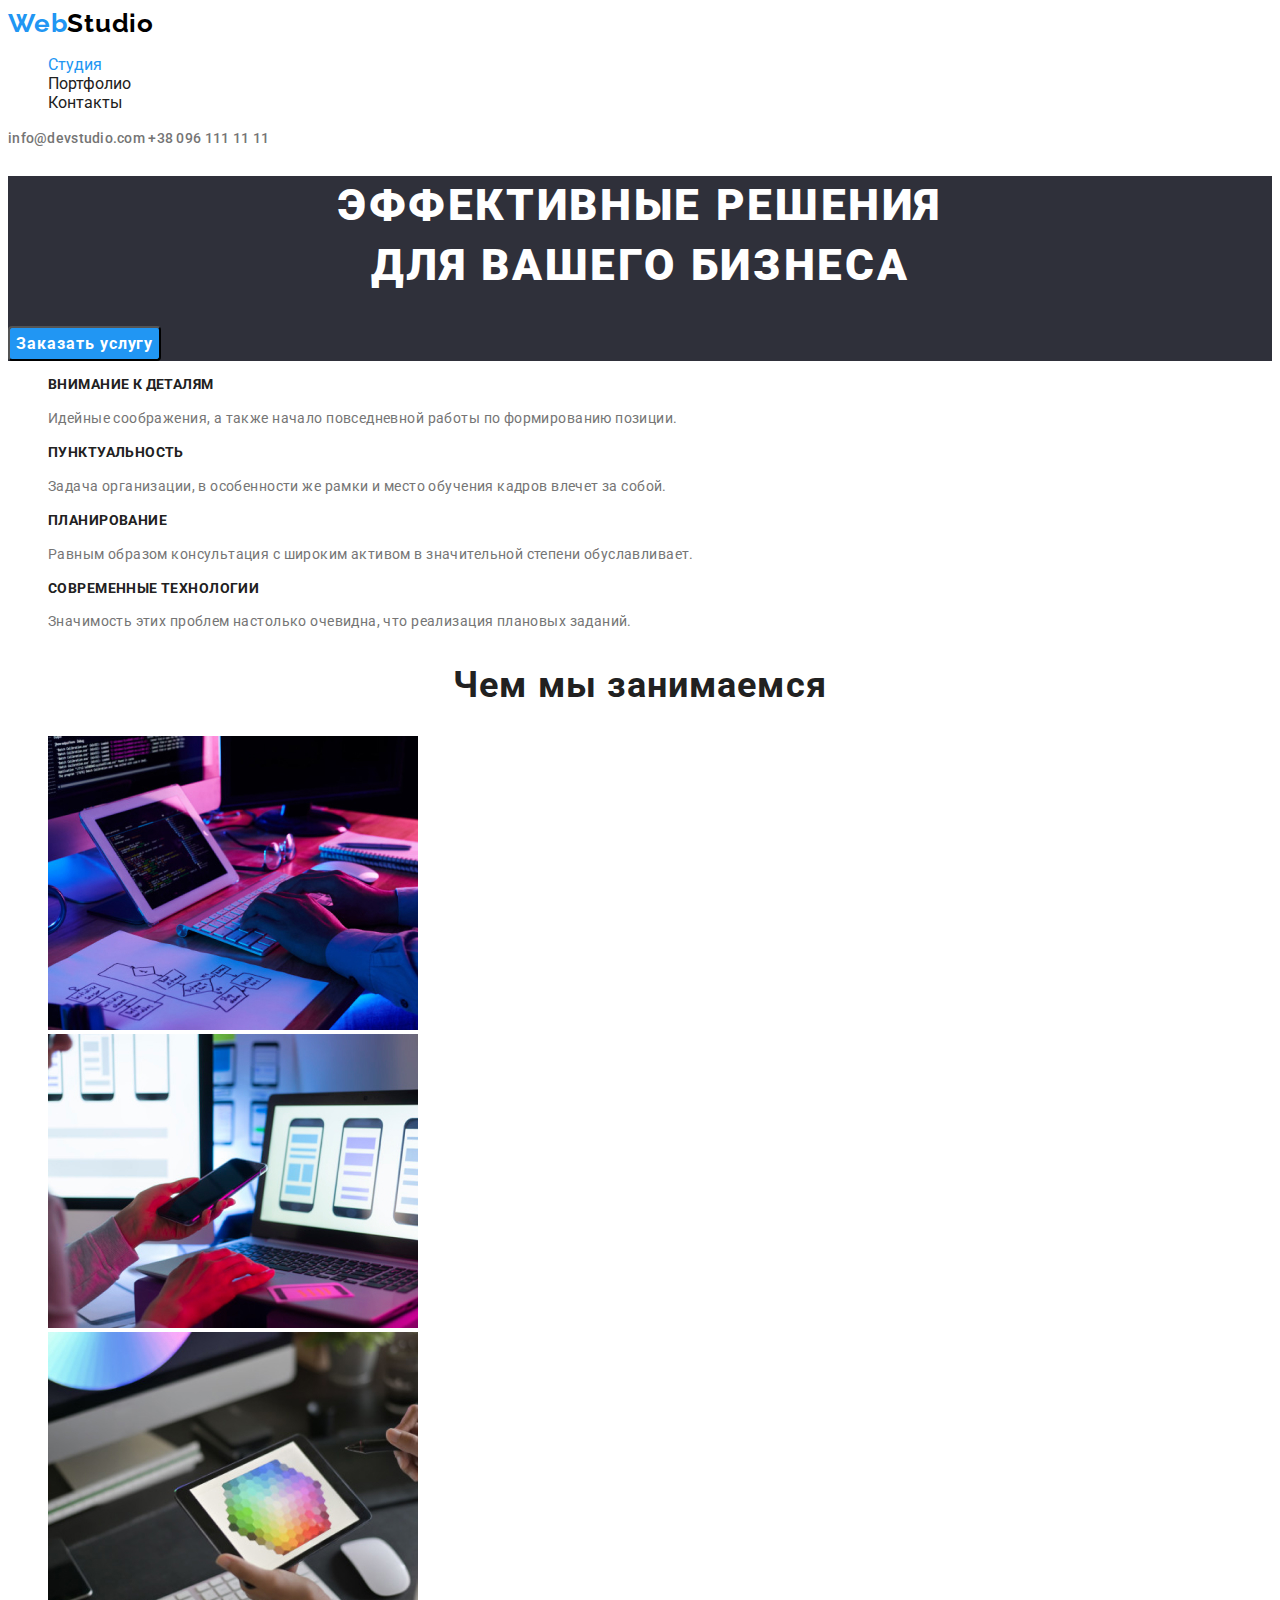
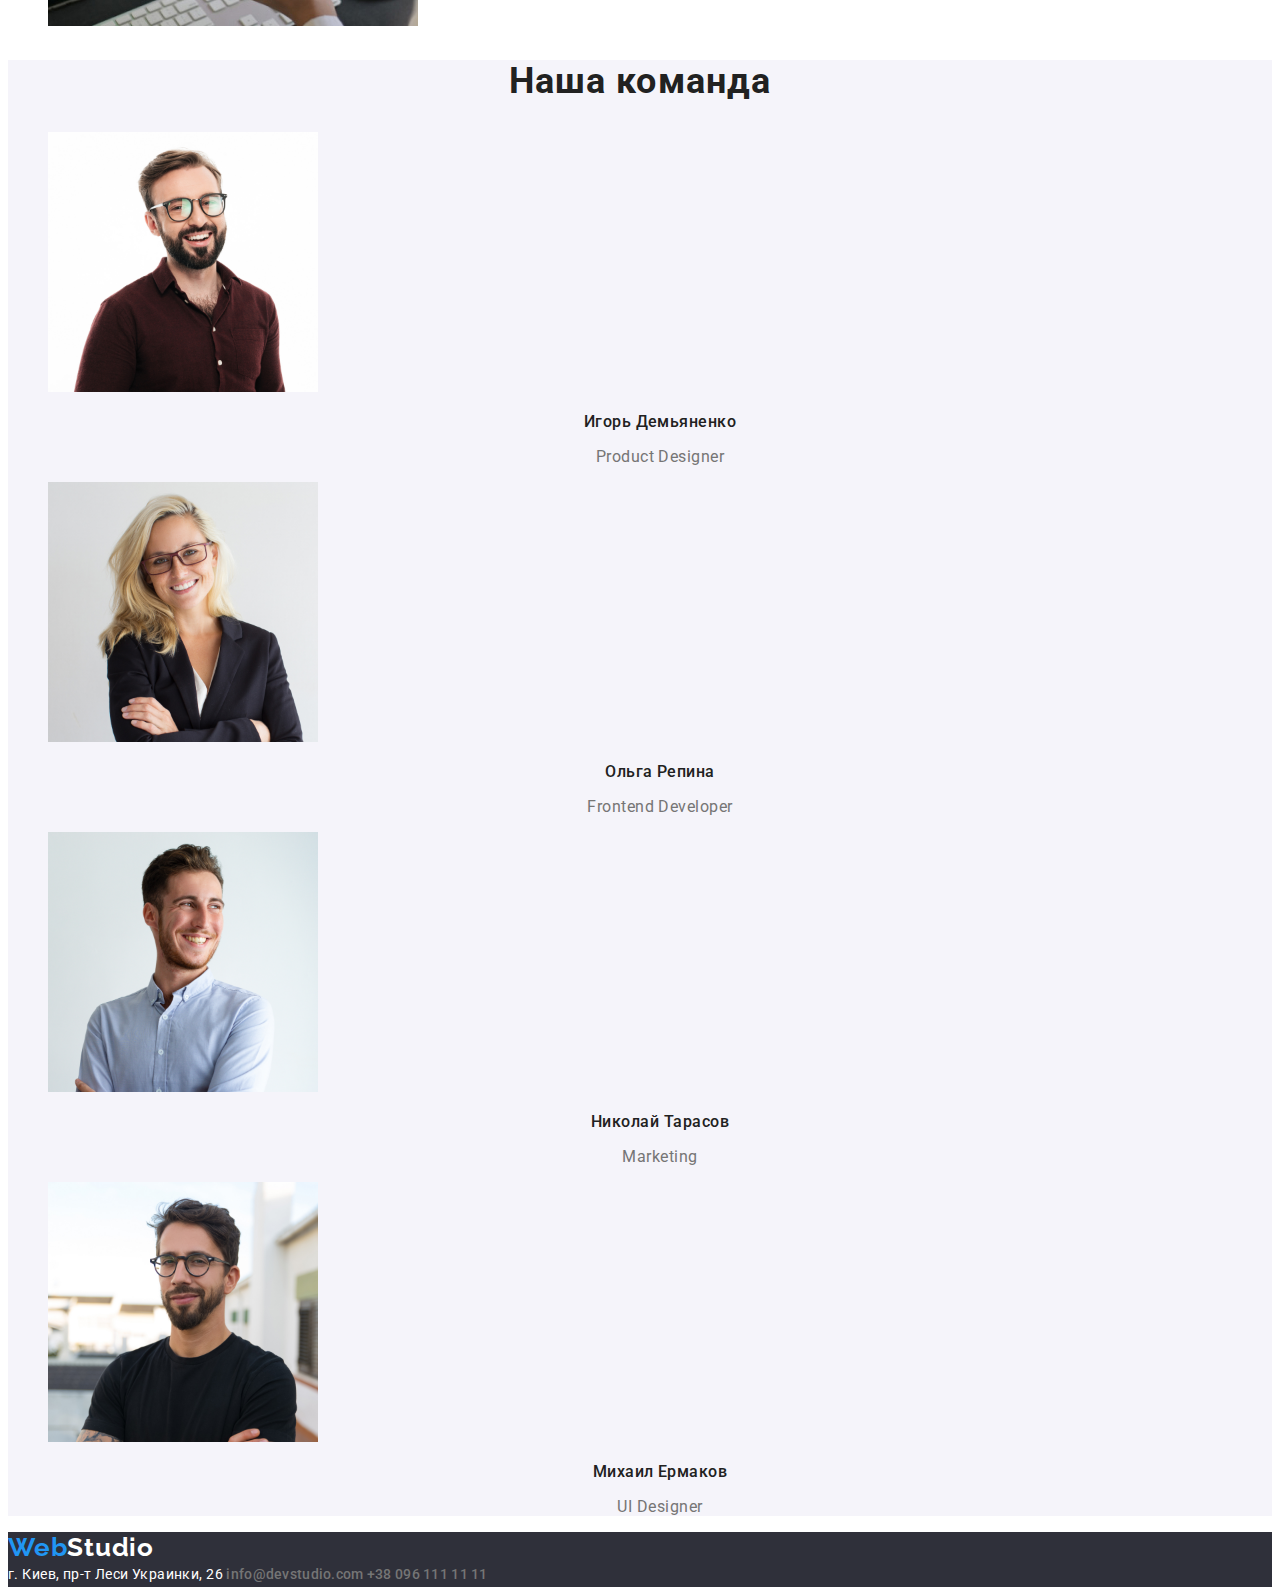
==== commit 5d6f0fd4: "style" ====
--- a/index.html
+++ b/index.html
@@ -46,7 +46,7 @@
                     <p class="specifity-firm">Задача организации, в особенности же рамки и место обучения кадров влечет за собой.</p></li>
                     <li><h3 class="specifity">ПЛАНИРОВАНИЕ</h3>
                     <p class="specifity-firm">Равным образом консультация с широким активом в значительной степени обуславливает.</p></li>
-                    <li><h3 class="specifity">СОВРЕМЕНІЕ ТЕХНОЛОГИИ</h3>
+                    <li><h3 class="specifity">СОВРЕМЕНныЕ ТЕХНОЛОГИИ</h3>
                     <p class="specifity-firm">Значимость этих проблем настолько очевидна, что реализация плановых заданий.</p></li>
                 </ul>
             </section>
--- a/css/style.css
+++ b/css/style.css
@@ -11,7 +11,7 @@
     color: var(--title-text-color); }
 
 .logo { 
-font-family: 'Raleway';
+font-family: 'Raleway', sans-serif;
 color:var(--accent-color);
 font-size: 26px;
 font-weight: 700;
@@ -22,7 +22,7 @@
 .logo-studio {
     color: #000000;
     font-size: 26px; 
-    font-weight: 400; 
+    font-weight: 700; 
     line-height: 1.19;
     letter-spacing: 0.03em;
     }
@@ -39,7 +39,7 @@
     text-transform: capitalize;
     font-size: 14px;
     font-weight: 500;
-    line-height: 16px;
+    line-height: 1.14;
     letter-spacing: 0.02em;
      }
 
@@ -53,7 +53,7 @@
     font-style: normal;
     font-size: 14px;
     font-weight: 500;
-    line-height: 16px;
+    line-height: 1.14;
     letter-spacing: 0.02em;
 }
 
@@ -70,7 +70,7 @@
     font-family: inherit;
     font-weight: 500;
     font-size: 16px;
-    line-height: 26px;
+    line-height: 1.63;
     letter-spacing: 0.03em;
     text-align: center;
     border: 1px solid #EEEEEE;
@@ -89,7 +89,7 @@
     color: var(--accent-color-2);
     font-size: 44px;
     font-weight: 900;
-    line-height: 60px;
+    line-height: 1.36;
     letter-spacing: 0.06em;
     text-align: center;
  }
@@ -101,7 +101,7 @@
         font-size: 16px;
         text-align: center;
        font-weight: 700;
-       line-height: 30px;
+       line-height: 1.86;
        letter-spacing: 0.06em;
         border-radius: 4px;       
     }
@@ -114,14 +114,14 @@
     
     font-size: 36px;
     font-weight: 700;
-    line-height: 42px;
+    line-height: 1.17;
     letter-spacing: 0.03em;
     text-align: center;}
     
 .specifity {
     color: var(--title-text-color);
     font-size: 14px;  
-    line-height: 16px;
+    line-height: 1.14;
     font-weight: 700;
     letter-spacing: 0.03em;
     text-transform: uppercase;
@@ -130,7 +130,7 @@
 color:var(--primary-text-color);
 font-size: 14px;
 font-weight: 400;
-line-height: 24px;
+line-height: 1.7;
 letter-spacing: 0.03em;
 text-align: left;
 }
@@ -139,7 +139,7 @@
        color:var(--title-text-color);     
        font-size: 16px;
        font-weight: 500;
-       line-height: 19px;
+       line-height: 1.19;
        letter-spacing: 0.03em;
        text-align: center;
     }
@@ -148,7 +148,7 @@
         color:var(--primary-text-color);
         font-size: 16px;
         font-weight: 400;
-        line-height: 19px;
+        line-height: 1.19;
         letter-spacing: 0.03em;
         text-align: center;
      }
@@ -156,7 +156,7 @@
 ul > .product-name {
     font-size: 18px;
     font-weight: 700;
-    line-height: 36px;
+    line-height: 2;
     letter-spacing: 0.06em;
     text-align: left;
     }
@@ -165,7 +165,7 @@
 color:var(--primary-text-color);
 font-size: 16px;
 font-weight: 400;
-line-height: 30px;
+line-height: 1.9;
 letter-spacing: 0.03em;
 text-align: left;
 }
@@ -175,9 +175,9 @@
  }
  .logo-footer {
     color: var(--accent-color-2);
-    font-family: 'Raleway';
+    font-family: 'Raleway', sans-serif;
     font-size: 26px; 
-    font-weight: 400; 
+    font-weight: 700; 
     line-height: 1.19;
     letter-spacing: 0.03em;
  }
@@ -185,8 +185,9 @@
  .map {
  color: var(--accent-color-2);
 font-size: 14px;
+font-style: normal;
 font-weight: 400;
-line-height: 24px;
+line-height: 1.7;
 letter-spacing: 0.03em;
 text-align: left;
 }